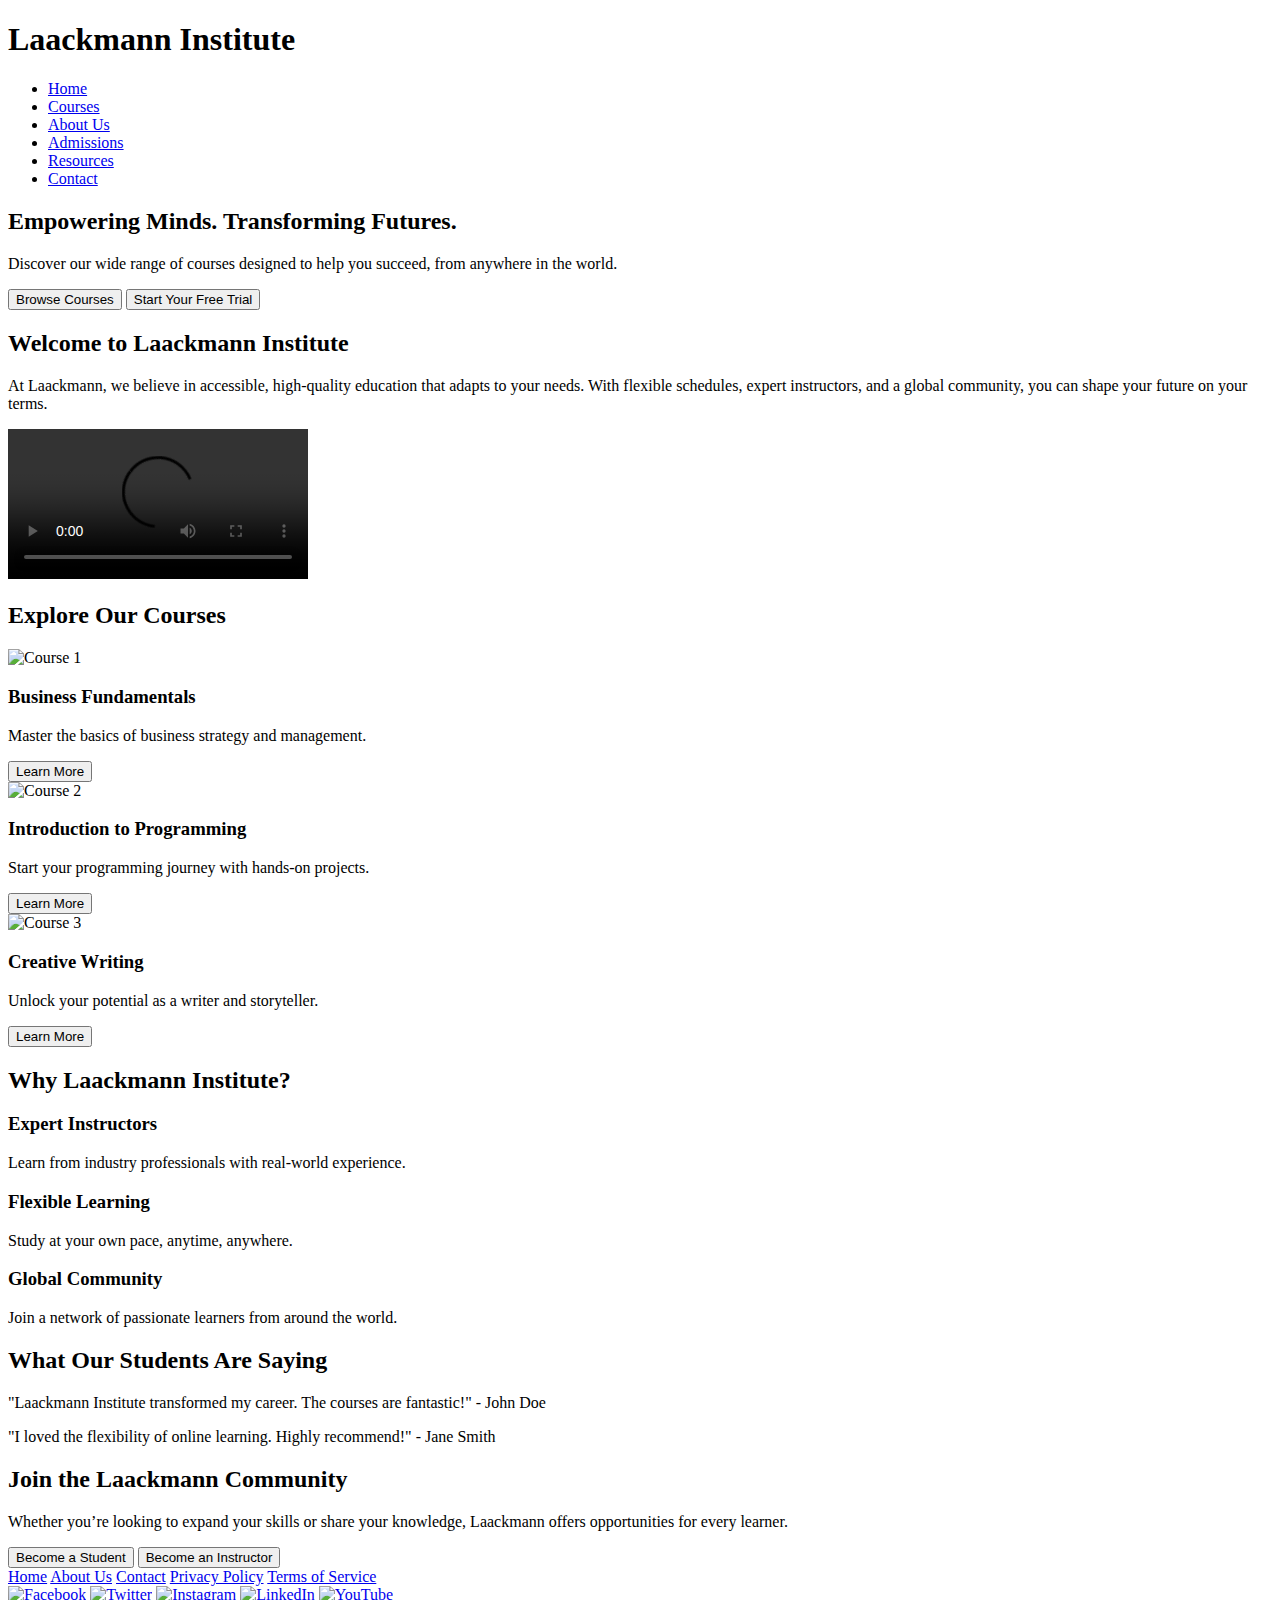
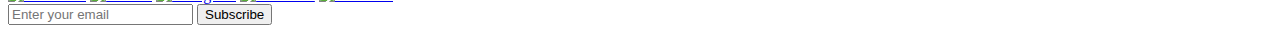
==== index.html @ 5ad9d2ef "Create index.html" ====
<!DOCTYPE html>
<html lang="en">
<head>
    <meta charset="UTF-8">
    <meta name="viewport" content="width=device-width, initial-scale=1.0">
    <meta http-equiv="X-UA-Compatible" content="ie=edge">
    <title>Laackmann Institute</title>
    <link rel="stylesheet" href="styles.css">
</head>
<body>

    <!-- Header Section -->
    <header>
        <div class="logo">
            <h1>Laackmann Institute</h1>
        </div>
        <nav>
            <ul>
                <li><a href="#">Home</a></li>
                <li><a href="#">Courses</a></li>
                <li><a href="#">About Us</a></li>
                <li><a href="#">Admissions</a></li>
                <li><a href="#">Resources</a></li>
                <li><a href="#">Contact</a></li>
            </ul>
        </nav>
    </header>

    <!-- Hero Section -->
    <section class="hero">
        <div class="hero-content">
            <h2>Empowering Minds. Transforming Futures.</h2>
            <p>Discover our wide range of courses designed to help you succeed, from anywhere in the world.</p>
            <button onclick="window.location.href='#'">Browse Courses</button>
            <button onclick="window.location.href='#'">Start Your Free Trial</button>
        </div>
    </section>

    <!-- Introduction Section -->
    <section class="intro">
        <h2>Welcome to Laackmann Institute</h2>
        <p>At Laackmann, we believe in accessible, high-quality education that adapts to your needs. With flexible schedules, expert instructors, and a global community, you can shape your future on your terms.</p>
        <video controls>
            <source src="intro-video.mp4" type="video/mp4">
            Your browser does not support the video tag.
        </video>
    </section>

    <!-- Featured Courses Section -->
    <section class="courses">
        <h2>Explore Our Courses</h2>
        <div class="course-cards">
            <div class="course-card">
                <img src="course1.jpg" alt="Course 1">
                <h3>Business Fundamentals</h3>
                <p>Master the basics of business strategy and management.</p>
                <button onclick="window.location.href='#'">Learn More</button>
            </div>
            <div class="course-card">
                <img src="course2.jpg" alt="Course 2">
                <h3>Introduction to Programming</h3>
                <p>Start your programming journey with hands-on projects.</p>
                <button onclick="window.location.href='#'">Learn More</button>
            </div>
            <div class="course-card">
                <img src="course3.jpg" alt="Course 3">
                <h3>Creative Writing</h3>
                <p>Unlock your potential as a writer and storyteller.</p>
                <button onclick="window.location.href='#'">Learn More</button>
            </div>
        </div>
    </section>

    <!-- Why Choose Us Section -->
    <section class="why-choose-us">
        <h2>Why Laackmann Institute?</h2>
        <div class="benefits">
            <div class="benefit">
                <h3>Expert Instructors</h3>
                <p>Learn from industry professionals with real-world experience.</p>
            </div>
            <div class="benefit">
                <h3>Flexible Learning</h3>
                <p>Study at your own pace, anytime, anywhere.</p>
            </div>
            <div class="benefit">
                <h3>Global Community</h3>
                <p>Join a network of passionate learners from around the world.</p>
            </div>
        </div>
    </section>

    <!-- Testimonials Section -->
    <section class="testimonials">
        <h2>What Our Students Are Saying</h2>
        <div class="testimonial-carousel">
            <div class="testimonial">
                <p>"Laackmann Institute transformed my career. The courses are fantastic!" - John Doe</p>
            </div>
            <div class="testimonial">
                <p>"I loved the flexibility of online learning. Highly recommend!" - Jane Smith</p>
            </div>
        </div>
    </section>

    <!-- Get Involved Section -->
    <section class="get-involved">
        <h2>Join the Laackmann Community</h2>
        <p>Whether you’re looking to expand your skills or share your knowledge, Laackmann offers opportunities for every learner.</p>
        <button onclick="window.location.href='#'">Become a Student</button>
        <button onclick="window.location.href='#'">Become an Instructor</button>
    </section>

    <!-- Footer Section -->
    <footer>
        <div class="footer-links">
            <a href="#">Home</a>
            <a href="#">About Us</a>
            <a href="#">Contact</a>
            <a href="#">Privacy Policy</a>
            <a href="#">Terms of Service</a>
        </div>
        <div class="social-media">
            <a href="#"><img src="facebook-icon.png" alt="Facebook"></a>
            <a href="#"><img src="twitter-icon.png" alt="Twitter"></a>
            <a href="#"><img src="instagram-icon.png" alt="Instagram"></a>
            <a href="#"><img src="linkedin-icon.png" alt="LinkedIn"></a>
            <a href="#"><img src="youtube-icon.png" alt="YouTube"></a>
        </div>
        <div class="newsletter">
            <input type="email" placeholder="Enter your email">
            <button>Subscribe</button>
        </div>
    </footer>

    <script src="script.js"></script>
</body>
</html>
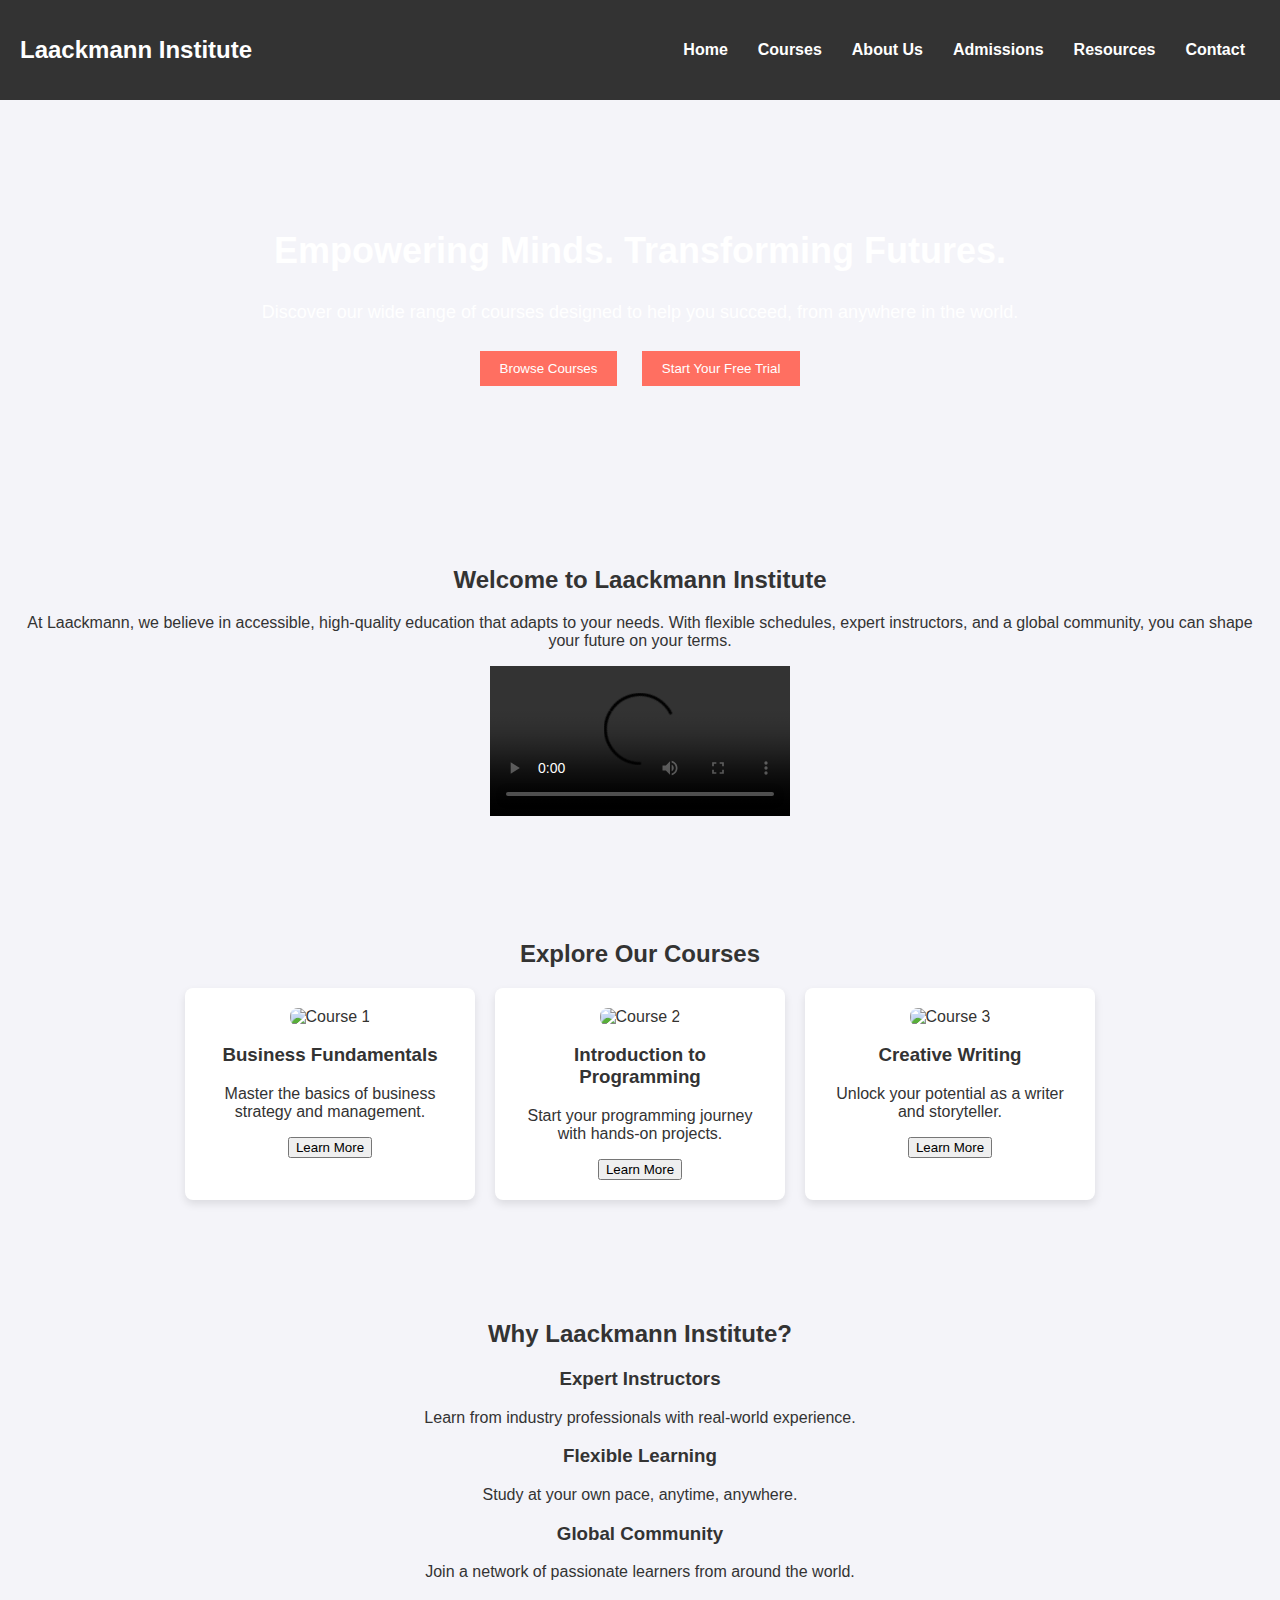
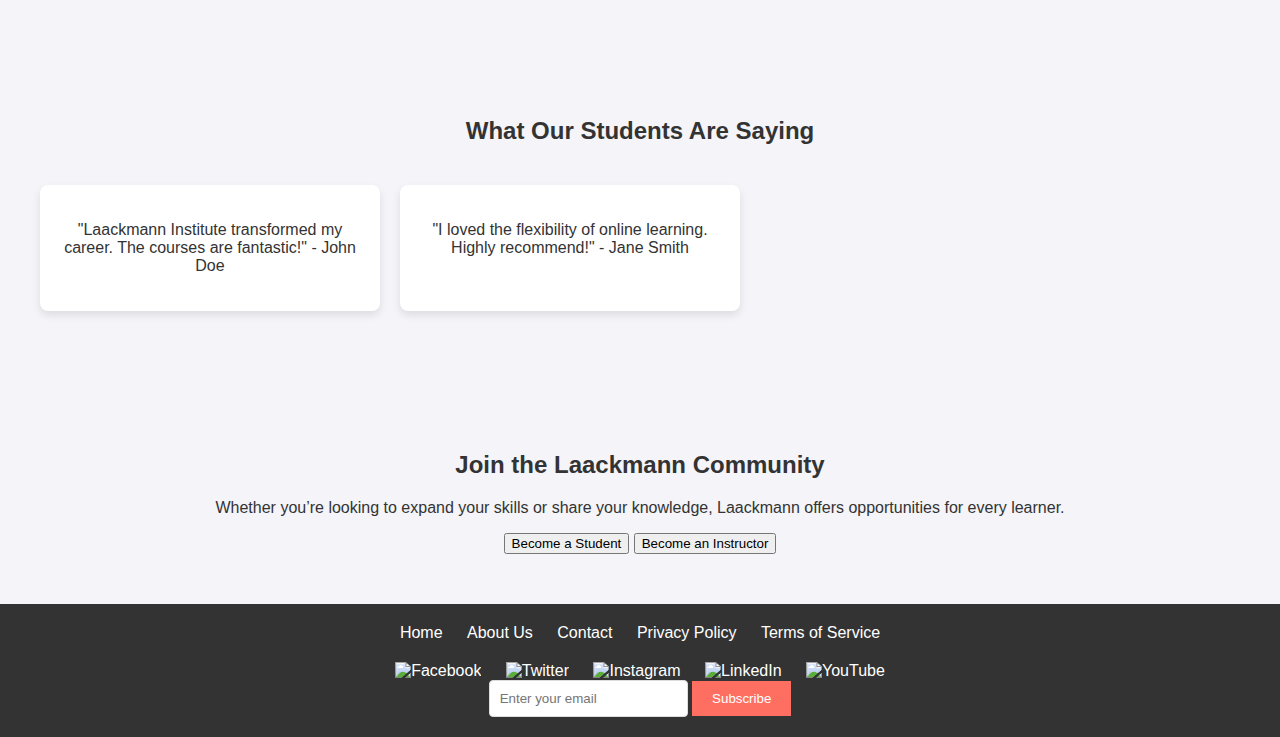
==== commit b5f2e1f7: "Update index.html" ====
--- a/index.html
+++ b/index.html
@@ -18,7 +18,7 @@
             <ul>
                 <li><a href="#">Home</a></li>
                 <li><a href="#">Courses</a></li>
-                <li><a href="#">About Us</a></li>
+                <li><a href="k.html">About Us</a></li>
                 <li><a href="#">Admissions</a></li>
                 <li><a href="#">Resources</a></li>
                 <li><a href="#">Contact</a></li>
--- a/styles.css
+++ b/styles.css
@@ -0,0 +1,188 @@
+/* Global Styles */
+body {
+    font-family: Arial, sans-serif;
+    margin: 0;
+    padding: 0;
+    background-color: #f4f4f9;
+    color: #333;
+}
+
+a {
+    text-decoration: none;
+    color: inherit;
+}
+
+header {
+    background-color: #333;
+    padding: 20px;
+    color: white;
+    display: flex;
+    justify-content: space-between;
+    align-items: center;
+}
+
+header .logo h1 {
+    font-size: 24px;
+}
+
+nav ul {
+    display: flex;
+    list-style: none;
+}
+
+nav ul li {
+    margin: 0 15px;
+}
+
+nav ul li a {
+    color: white;
+    font-weight: bold;
+}
+
+.hero {
+    background: url('hero-bg.jpg') no-repeat center center/cover;
+    color: white;
+    text-align: center;
+    padding: 100px 20px;
+}
+
+.hero h2 {
+    font-size: 36px;
+}
+
+.hero p {
+    font-size: 18px;
+}
+
+.hero button {
+    background-color: #ff6f61;
+    color: white;
+    padding: 10px 20px;
+    border: none;
+    margin: 10px;
+    cursor: pointer;
+}
+
+.hero button:hover {
+    background-color: #e55d50;
+}
+
+section {
+    padding: 50px 20px;
+    text-align: center;
+}
+
+.courses .course-cards {
+    display: flex;
+    justify-content: center;
+    gap: 20px;
+}
+
+.course-card {
+    background-color: white;
+    border-radius: 8px;
+    padding: 20px;
+    width: 250px;
+    box-shadow: 0 4px 8px rgba(0, 0, 0, 0.1);
+}
+
+.course-card img {
+    width: 100%;
+    border-radius: 8px;
+}
+
+.testimonial-carousel {
+    display: flex;
+    overflow-x: scroll;
+    gap: 20px;
+    padding: 20px;
+}
+
+.testimonial {
+    background-color: white;
+    padding: 20px;
+    border-radius: 8px;
+    width: 300px;
+    box-shadow: 0 4px 8px rgba(0, 0, 0, 0.1);
+}
+
+footer {
+    background-color: #333;
+    color: white;
+    padding: 20px;
+    display: flex;
+    flex-direction: column;
+    align-items: center;
+}
+
+footer .footer-links {
+    margin-bottom: 20px;
+}
+
+footer .footer-links a {
+    margin: 0 10px;
+}
+
+footer .social-media a img {
+    width: 24px;
+    margin: 0 10px;
+}
+
+footer .newsletter input {
+    padding: 10px;
+    border-radius: 4px;
+    border: 1px solid #ddd;
+}
+
+footer .newsletter button {
+    padding: 10px 20px;
+    background-color: #ff6f61;
+    color: white;
+    border: none;
+    cursor: pointer;
+}
+
+footer .newsletter button:hover {
+    background-color: #e55d50;
+}
+@media (max-width: 768px) {
+    nav ul {
+        flex-direction: column;
+        align-items: center;
+    }
+
+    .courses .course-cards {
+        flex-direction: column;
+        align-items: center;
+    }
+
+    .benefits {
+        flex-direction: column;
+    }
+
+    .testimonial-carousel {
+        flex-direction: column;
+        align-items: center;
+        overflow-x: hidden;
+    }
+
+    .hero h2 {
+        font-size: 24px;
+    }
+
+    .hero p {
+        font-size: 16px;
+    }
+}
+.course-cards {
+    flex-wrap: wrap;
+}
+@media (max-width: 768px) {
+    nav ul {
+        display: none;
+    }
+    nav.mobile-visible ul {
+        display: flex;
+    }
+}
+
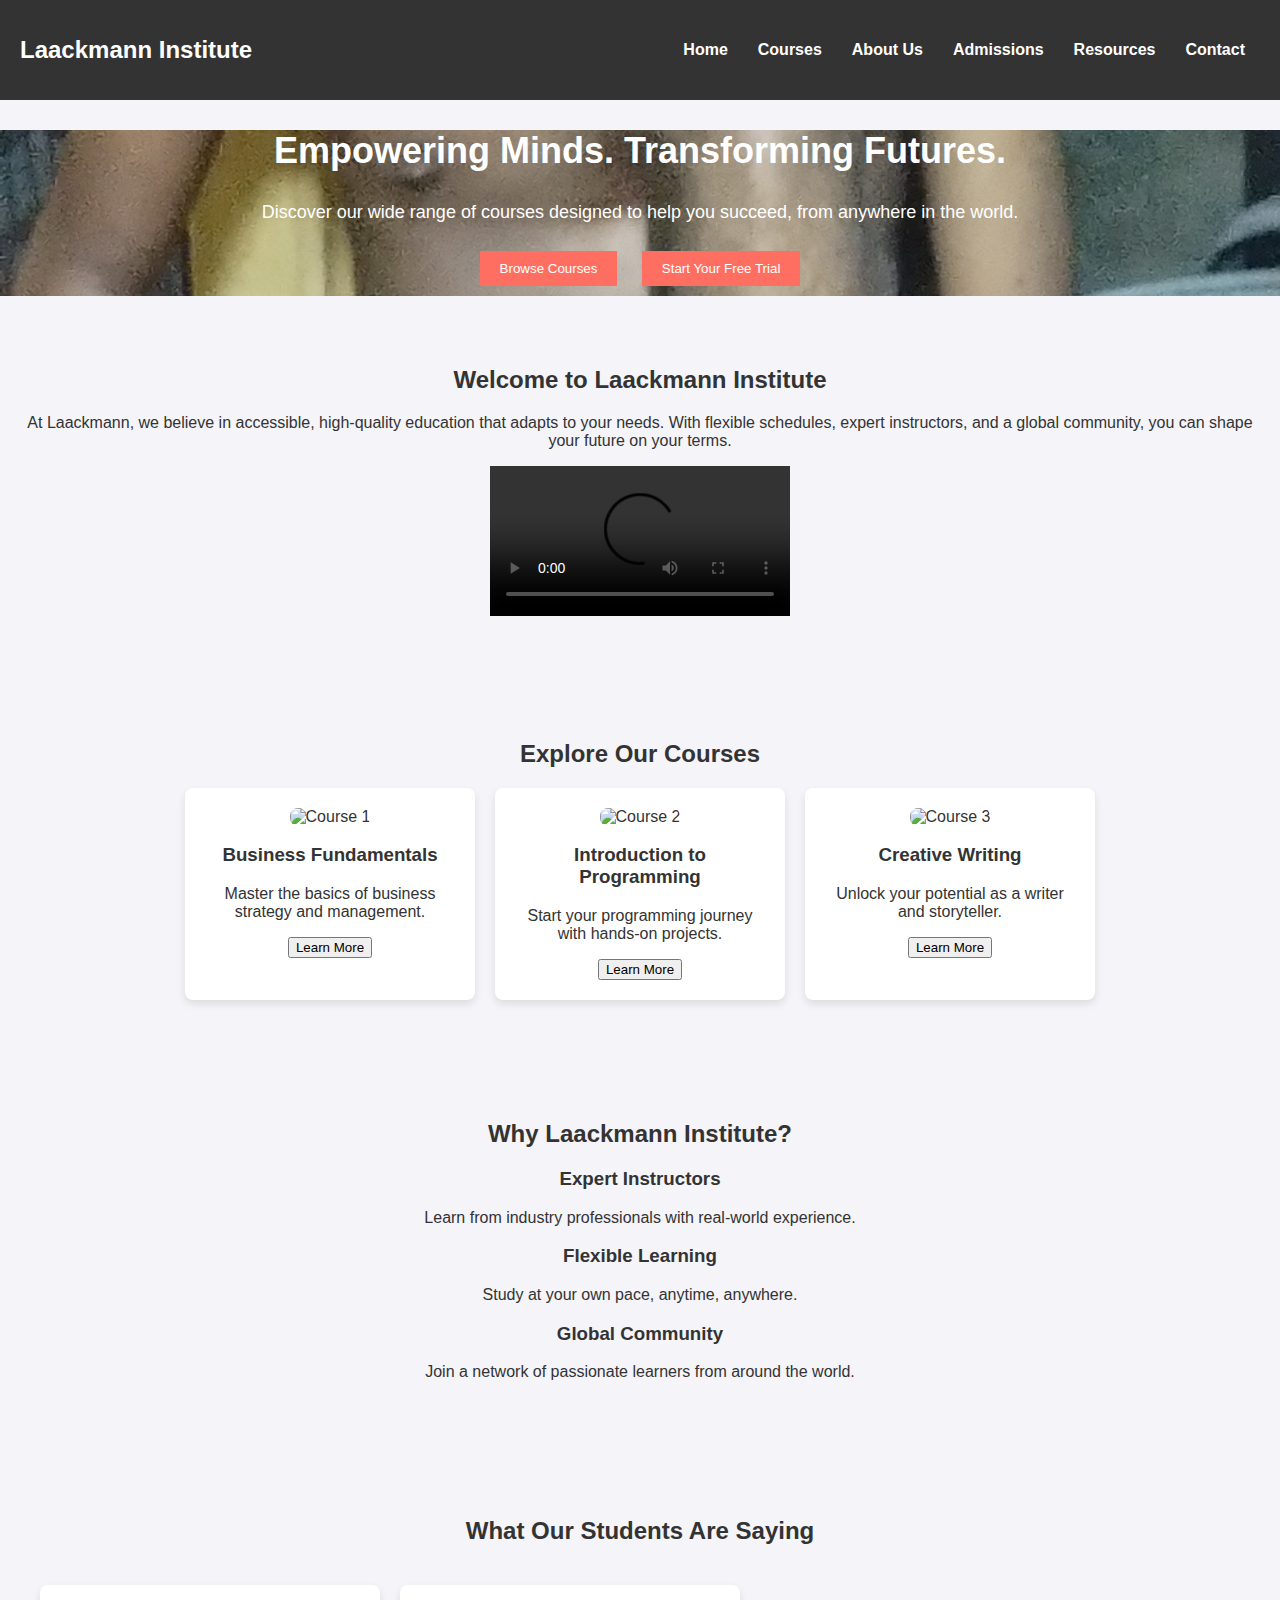
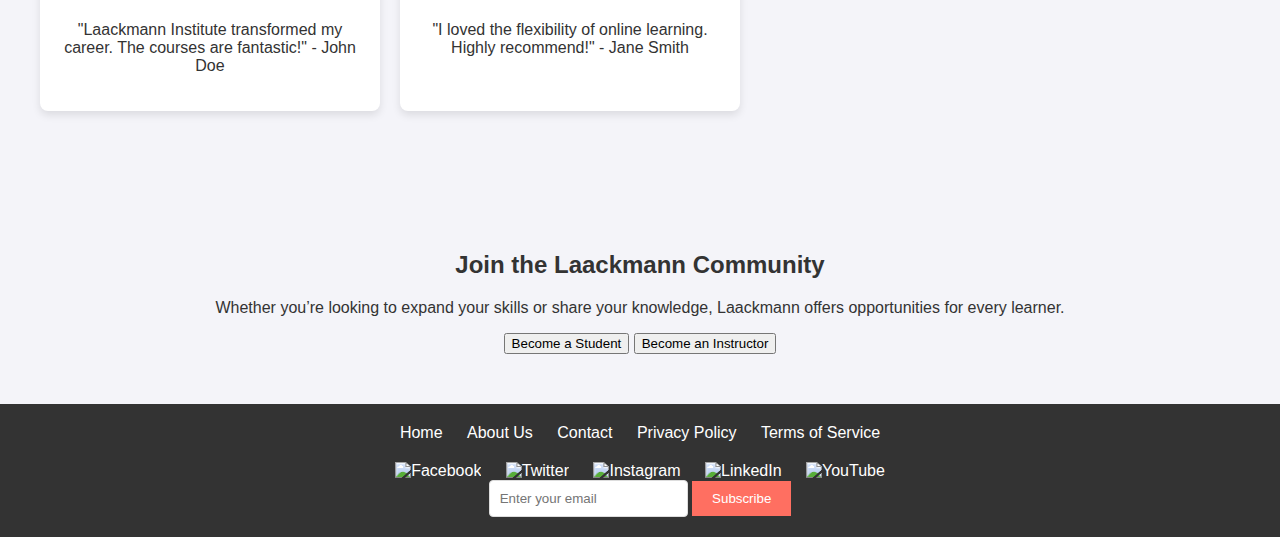
==== commit e0f2b712: "Update index.html" ====
--- a/index.html
+++ b/index.html
@@ -41,7 +41,7 @@
         <h2>Welcome to Laackmann Institute</h2>
         <p>At Laackmann, we believe in accessible, high-quality education that adapts to your needs. With flexible schedules, expert instructors, and a global community, you can shape your future on your terms.</p>
         <video controls>
-            <source src="intro-video.mp4" type="video/mp4">
+            <source src="intro.mp4" type="video/mp4">
             Your browser does not support the video tag.
         </video>
     </section>
--- a/styles.css
+++ b/styles.css
@@ -40,10 +40,10 @@
 }
 
 .hero {
-    background: url('hero-bg.jpg') no-repeat center center/cover;
+    background: url('hero-big.jpg') no-repeat center center/cover;
     color: white;
     text-align: center;
-    padding: 100px 20px;
+    padding: 0px 0px;
 }
 
 .hero h2 {
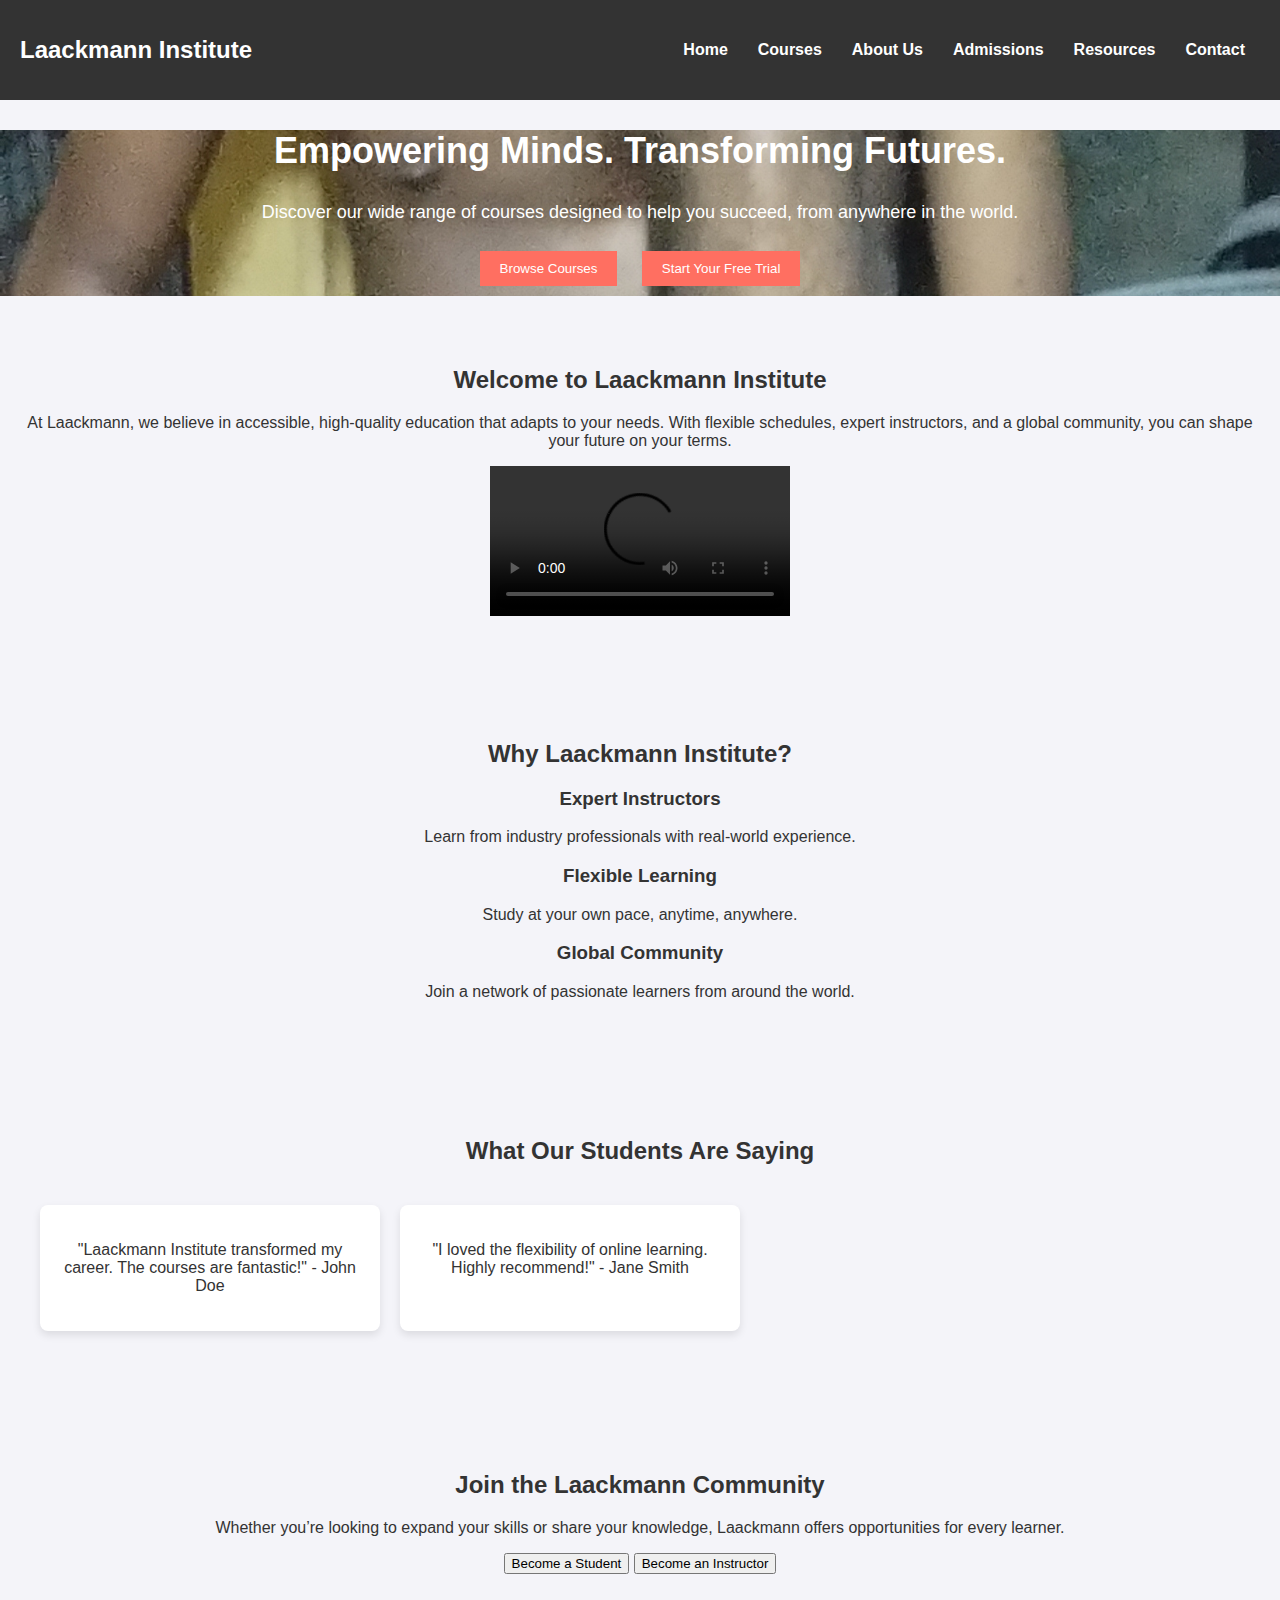
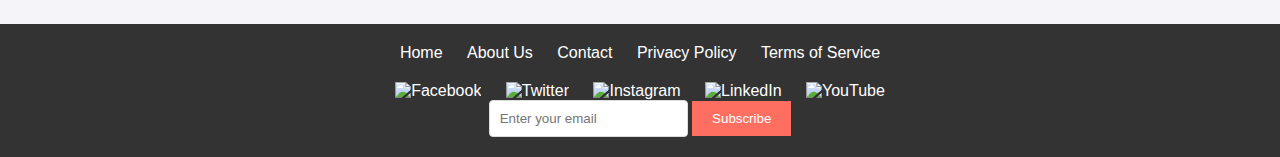
==== commit e558f892: "Update index.html" ====
--- a/index.html
+++ b/index.html
@@ -41,8 +41,7 @@
         <h2>Welcome to Laackmann Institute</h2>
         <p>At Laackmann, we believe in accessible, high-quality education that adapts to your needs. With flexible schedules, expert instructors, and a global community, you can shape your future on your terms.</p>
         <video controls>
-            <source src="intro.mp4" type="video/mp4">
-            Your browser does not support the video tag.
+            <source src="intro.mp4" type="video/mp4" height="100px>
         </video>
     </section>
 
